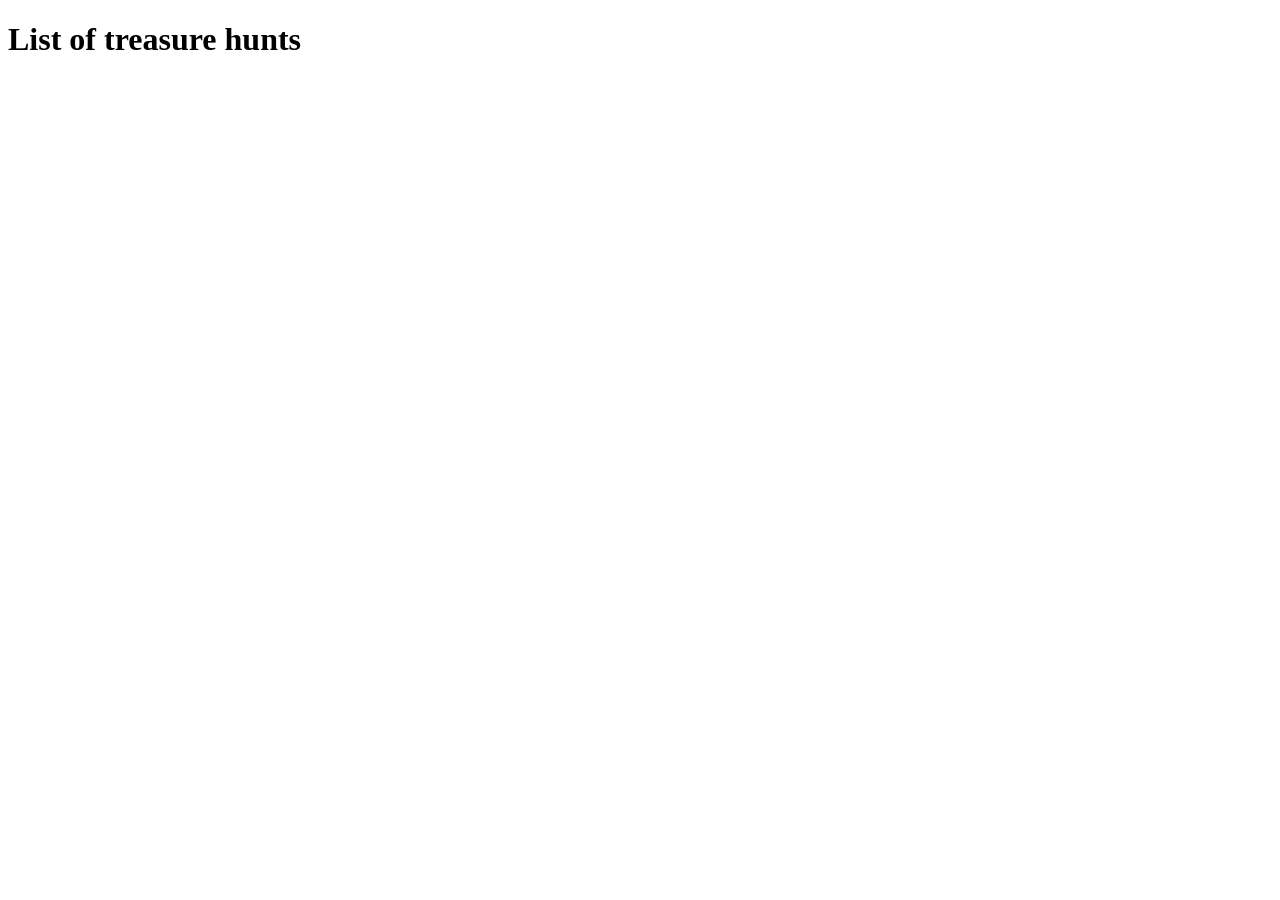
==== app.html @ 2450e6c3 "basic fuctional app" ====
<!DOCTYPE html>
<html lang="en">
<head>
    <meta charset="UTF-8">
    <title>Treasure Hunt App</title>
</head>
<body>

<h1>List of treasure hunts</h1>

<div id="treasureHunts">

</div>

<script>
    const treasureHuntsElement = document.getElementById('treasureHunts');
    const LIST_URL = "https://codecyprus.org/th/api/list";
    fetch(LIST_URL)
        .then(response => response.json())
        .then(data => {
            if (data.status === "OK") {
                const treasureHunts = data.treasureHunts;
                for (let i = 0; i < treasureHunts.length; i++) {
                    treasureHuntsElement.innerHTML += `<a href='start.html?uuid=${treasureHunts[i].uuid}&name=${treasureHunts[i].name}'>${treasureHunts[i].name}</a><br>`;
                }
            }
            else{
                alert(data.errorMessage);
            }
        })
</script>
</body>
</html>
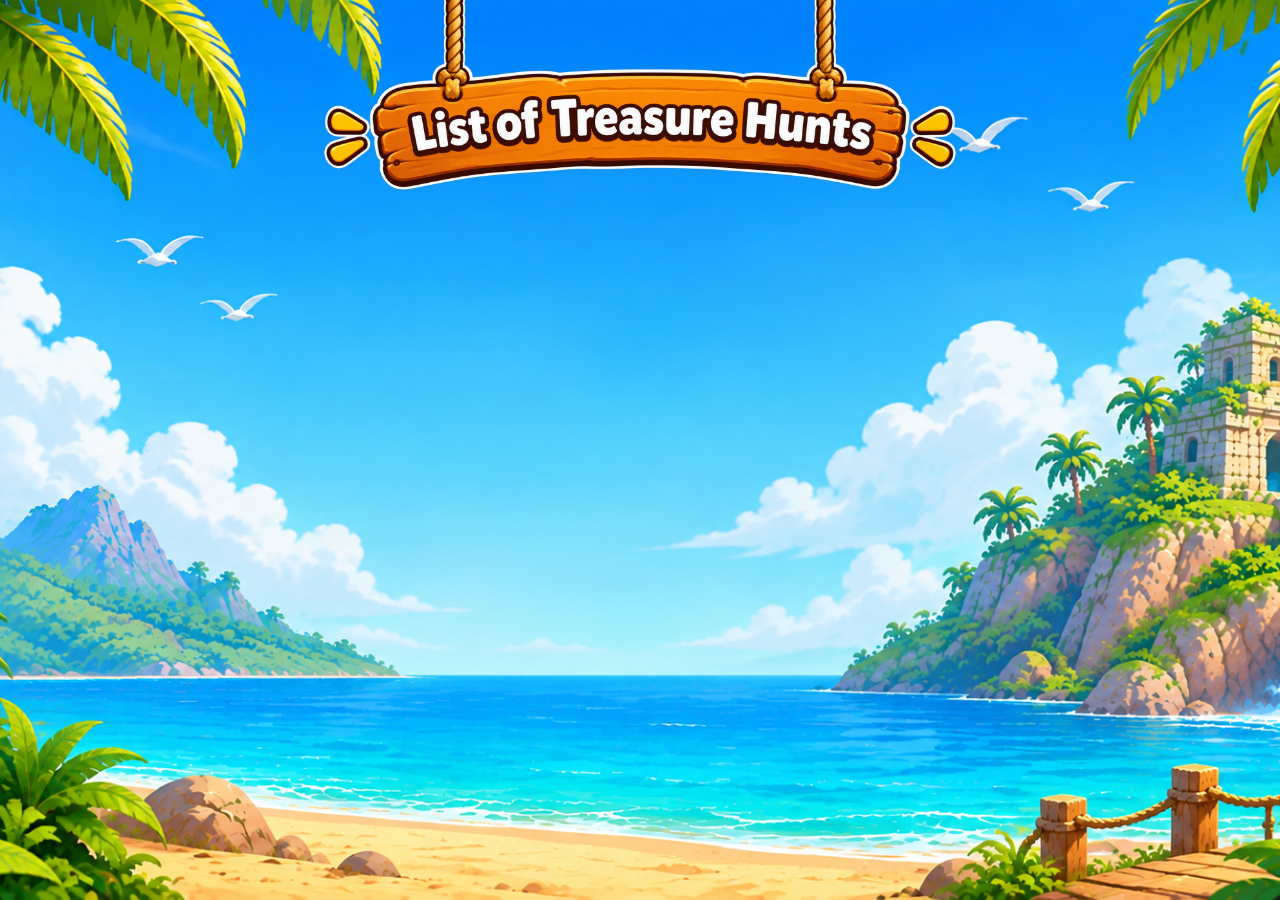
==== commit b877c9ea: "styled the app.html file better" ====
--- a/app.html
+++ b/app.html
@@ -2,11 +2,53 @@
 <html lang="en">
 <head>
     <meta charset="UTF-8">
+    <meta name="viewport" content="width=device-width, initial-scale=1.0">
     <title>Treasure Hunt App</title>
 </head>
 <body>
+<style>
 
-<h1>List of treasure hunts</h1>
+    #pageTitle{
+        display:block;
+        width:700px;
+        margin:0px auto;
+    }
+
+    body{
+        margin:0;
+        min-height:100vh;
+        background-image: url("background-image.png");
+        background-size: cover;
+        background-position: center;
+        background-repeat: no-repeat;
+    }
+
+    #treasureHunts{
+        text-align:center;
+    }
+
+    #treasureHunts a {
+        display:inline-block;
+        background-color:#ff9100;
+        color: #ffffff;
+        font-size:20px;
+        font-weight:bold;
+        padding:18px 40px;
+        margin:15px;
+        border:3px solid black;
+        border-radius:15px;
+        text-decoration:none;
+    }
+
+    #treasureHunts a:hover{
+        background-color:#e68100;
+    }
+
+
+
+</style>
+
+<img src="list-teasure-hunts-title.png" id="pageTitle" alt="List of Treasure Hunts">
 
 <div id="treasureHunts">
 
